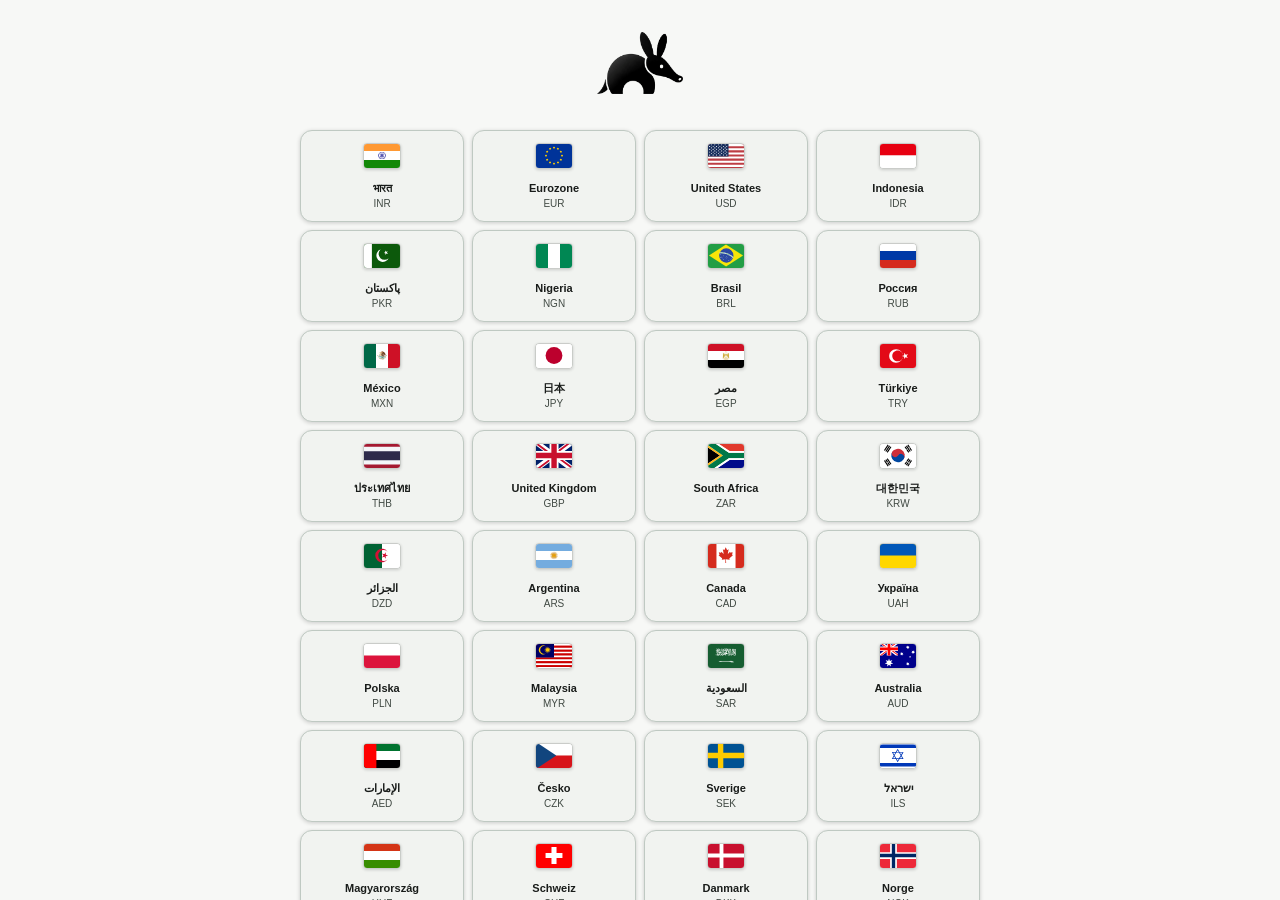
==== preview/app/index.html @ c4f7f83a "Aardvarkland-CashTally" ====
<!doctype html>
<html lang="cs" data-theme="light">
<head>
  <meta charset="UTF-8" />
  <meta name="viewport" content="width=device-width,initial-scale=1,viewport-fit=cover,user-scalable=no" />
  <meta name="theme-color" content="#f7f8f6" />
  <meta name="description" content="Aardvarkland Cash Tally interactive mobile preview" />
  <link rel="manifest" href="./manifest.webmanifest" />
  <link rel="stylesheet" href="./app.css?brand=3" />
  <title>Aardvarkland Cash Tally</title>
</head>
  <body>
  <div id="root"></div>
  <script src="./flags.js?brand=3"></script>
  <script src="./currency-data.js"></script>
  <script src="./weight-data.js"></script>
  <script src="./locales.js"></script>
  <script src="./locale-overrides.js"></script>
  <script src="./locale-extras.js"></script>
  <script src="./locale-detail-extras.js"></script>
  <script src="./locale-actions.js"></script>
  <script src="./locale-report-extras.js"></script>
  <script src="./locale-functional-extras.js"></script>
  <script src="./app.js?entry=mobile-preview-v3"></script>
</body>
</html>
---- preview/app/app.css ----
@font-face {
  font-family: "Material Icons";
  src: url("./assets/materialicons-regular.otf") format("opentype");
  font-style: normal;
  font-weight: 400;
  font-display: block;
}

:root {
  --primary: #006c4c;
  --on-primary: #ffffff;
  --primary-container: #89f8c8;
  --on-primary-container: #002116;
  --secondary-container: #cfe9dc;
  --on-secondary-container: #0d1f18;
  --tertiary-container: #f1df9b;
  --error: #ba1a1a;
  --surface: #f7f8f6;
  --surface-container: #eceeeb;
  --surface-low: #f1f3f0;
  --surface-high: #e6e9e5;
  --on-surface: #191c1a;
  --on-variant: #404943;
  --outline: #707973;
  --outline-variant: #bfc9c2;
  --shadow: rgba(0, 0, 0, .18);
}

html[data-theme="dark"] {
  --primary: #53d6a2;
  --on-primary: #003827;
  --primary-container: #005138;
  --on-primary-container: #75f3bc;
  --secondary-container: #334b40;
  --on-secondary-container: #d2e8dc;
  --tertiary-container: #5d5124;
  --error: #ffb4ab;
  --surface: #101412;
  --surface-container: #1c211e;
  --surface-low: #181c1a;
  --surface-high: #262b28;
  --on-surface: #e1e3df;
  --on-variant: #bec9c1;
  --outline: #89938c;
  --outline-variant: #404943;
  --shadow: rgba(0, 0, 0, .55);
}

* { box-sizing: border-box; }
html, body, #root { width: 100%; height: 100%; margin: 0; overflow: hidden; }
body {
  background: var(--surface);
  color: var(--on-surface);
  font-family: Roboto, Arial, sans-serif;
  -webkit-tap-highlight-color: transparent;
}
button, input, select, textarea { color: inherit; font: inherit; }
button { cursor: pointer; }
.mi {
  display: inline-block;
  direction: ltr;
  font-family: "Material Icons";
  font-size: 24px;
  font-style: normal;
  font-weight: normal;
  letter-spacing: normal;
  line-height: 1;
  text-transform: none;
  white-space: nowrap;
  word-wrap: normal;
  -webkit-font-feature-settings: "liga";
  -webkit-font-smoothing: antialiased;
}

.scaffold { position: relative; display: flex; flex-direction: column; height: 100%; background: var(--surface); }
.appbar { z-index: 5; display: flex; align-items: center; gap: 8px; min-height: 64px; height: 64px; padding: 0 16px; background: var(--surface); }
.appbar .grow { flex: 1; min-width: 0; }
.appbar-title { overflow: hidden; font-size: 20px; font-weight: 500; text-overflow: ellipsis; white-space: nowrap; }
.icon-btn { display: grid; place-items: center; width: 48px; height: 48px; border: 0; border-radius: 24px; background: transparent; }
.icon-btn:active, .icon-btn:hover { background: var(--surface-high); }
.brand-logo { display: grid; flex: 0 0 auto; place-items: center; width: 38px; height: 38px; overflow: hidden; border-radius: 9px; }
.brand-logo .country-logo-image { width: 38px; height: 38px; object-fit: contain; }
.badge { font-size: 14px; font-weight: 500; white-space: nowrap; }
.scroll { flex: 1; min-height: 0; overflow: auto; padding: 8px 16px 104px; scrollbar-width: none; }
.scroll::-webkit-scrollbar { display: none; }
.count-scroll { padding-bottom: 168px; }
.title-large { font-size: 22px; font-weight: 400; line-height: 28px; }
.title-medium { font-size: 16px; font-weight: 500; line-height: 24px; }
.title-small { font-size: 14px; font-weight: 500; line-height: 20px; }
.body { font-size: 14px; line-height: 20px; }
.body-small { color: var(--on-variant); font-size: 12px; line-height: 16px; }
.headline-small { font-size: 24px; font-weight: 400; line-height: 32px; }
.label { color: var(--on-variant); font-size: 12px; line-height: 16px; }
.grow { flex: 1; min-width: 0; }
.row { display: flex; align-items: center; }
.gap8 { gap: 8px; }
.gap12 { gap: 12px; }
.sp6 { height: 6px; }.sp8 { height: 8px; }.sp12 { height: 12px; }.sp16 { height: 16px; }.sp20 { height: 20px; }.sp24 { height: 24px; }.sp28 { height: 28px; }
.card { overflow: hidden; border-radius: 12px; background: var(--surface-low); }
.card + .card { margin-top: 8px; }
.pad { padding: 16px; }
.list-tile { display: flex; align-items: center; gap: 16px; min-height: 64px; padding: 8px 16px; }
.list-leading { display: grid; flex: 0 0 28px; place-items: center; width: 28px; color: var(--on-variant); }
.country-setting-flag .flag-icon { width: 28px; height: 19px; }
.list-body { flex: 1; min-width: 0; }
.list-title { font-size: 16px; line-height: 24px; }
.list-sub { color: var(--on-variant); font-size: 14px; line-height: 20px; }
.list-trailing { display: flex; align-items: center; color: var(--on-variant); }
.divider { height: 1px; margin-left: 56px; background: var(--outline-variant); }
.filled, .tonal, .outlined, .text-btn { display: inline-flex; align-items: center; justify-content: center; gap: 8px; border-radius: 24px; font-weight: 500; }
.filled { min-height: 48px; padding: 0 24px; border: 0; background: var(--primary); color: var(--on-primary); }
.filled.big { width: 100%; height: 58px; border-radius: 20px; }
.tonal { height: 40px; padding: 0 18px; border: 0; background: var(--secondary-container); color: var(--on-secondary-container); }
.outlined { height: 40px; padding: 0 16px; border: 1px solid var(--outline); background: transparent; }
.text-btn { height: 40px; padding: 0 12px; border: 0; background: transparent; color: var(--primary); }
.danger { color: var(--error); }
.muted { color: var(--on-variant); }
.clickable { cursor: pointer; }
.hidden { display: none !important; }

.country-scaffold { background: var(--surface); }
.country-scroll { flex: 1; overflow: auto; padding: 20px 12px 32px; scrollbar-width: none; }
.country-scroll::-webkit-scrollbar { display: none; }
.country-panel { width: min(100%, 680px); margin: 0 auto; }
.country-logo { display: grid; place-items: center; width: 86px; height: 86px; margin: 0 auto 24px; }
.country-logo-image { display: block; width: 86px; height: 86px; object-fit: contain; }
[data-theme="dark"] .country-logo-image { filter: invert(1); }
[data-theme="dark"] .brand-logo .country-logo-image { filter: invert(1); }
.country-title { margin: 0; color: var(--on-surface); font-size: 22px; font-weight: 500; line-height: 28px; text-align: center; }
.country-title-left { text-align: left; }
.country-sub { margin: 8px 0 18px; color: var(--on-variant); font-size: 13px; line-height: 18px; text-align: center; }
.country-sub-left { margin: 4px 0 0; text-align: left; }
.country-grid { display: grid; grid-template-columns: repeat(4, minmax(0, 1fr)); gap: 8px; }
.country-card { display: flex; min-height: 92px; flex-direction: column; align-items: center; justify-content: center; padding: 8px 5px; border: 1px solid var(--outline-variant); border-radius: 12px; background: var(--surface-low); color: var(--on-surface); box-shadow: 0 1px 4px var(--shadow); text-align: center; }
.country-card:hover, .country-card:focus-visible { outline: 2px solid var(--primary); background: var(--secondary-container); }
.country-card:active { transform: scale(.98); }
.country-flag { display: block; min-height: 32px; font-size: 30px; line-height: 32px; }
.flag-icon { display: block; width: 38px; height: 26px; aspect-ratio: 4 / 3; object-fit: cover; border: 1px solid rgba(25, 28, 26, .18); border-radius: 4px; box-shadow: 0 1px 3px rgba(25, 28, 26, .18); }
.country-name { width: 100%; margin-top: 6px; overflow: hidden; font-size: 11px; font-weight: 600; line-height: 14px; text-overflow: ellipsis; white-space: nowrap; }
.country-currency { margin-top: 3px; color: var(--on-variant); font-size: 10px; line-height: 12px; }
.country-head { display: flex; align-items: center; gap: 8px; margin: 0 4px 18px; }
.country-back { display: grid; flex: 0 0 48px; place-items: center; width: 48px; height: 48px; border: 0; border-radius: 24px; background: transparent; color: var(--on-surface); }
.country-back:hover { background: var(--surface-high); }

.field { position: relative; display: flex; align-items: center; gap: 12px; min-height: 56px; padding: 0 12px; border: 1px solid var(--outline); border-radius: 4px; background: transparent; }
.field:focus-within { padding: 0 11px; border: 2px solid var(--primary); }
.field label { position: absolute; top: -8px; left: 12px; padding: 0 4px; background: var(--surface); color: var(--on-variant); font-size: 12px; }
.card .field label { background: var(--surface-low); }
.field > .mi { color: var(--on-variant); }
.field input, .field select, .field textarea { width: 100%; min-width: 0; height: 54px; border: 0; outline: 0; background: transparent; }
.field textarea { height: 74px; padding-top: 14px; resize: vertical; }
.helper { padding: 4px 12px 0; color: var(--on-variant); font-size: 12px; line-height: 16px; }
.check-row { display: flex; align-items: center; gap: 12px; min-height: 48px; }
.check-row input { width: 18px; height: 18px; accent-color: var(--primary); }

.currency-strip { display: flex; overflow-x: auto; margin-right: -16px; padding-right: 16px; scrollbar-width: none; }
.currency-strip::-webkit-scrollbar { display: none; }
.currency-pair { display: flex; flex: 0 0 auto; align-items: center; margin-right: 8px; }
.chip { display: flex; align-items: center; gap: 8px; height: 32px; padding: 0 12px 0 4px; border: 1px solid var(--outline); border-radius: 8px; background: transparent; font-size: 14px; font-weight: 500; }
.chip.selected { border-color: transparent; background: var(--secondary-container); color: var(--on-secondary-container); }
.chip-avatar { display: grid; place-items: center; width: 24px; height: 24px; border-radius: 50%; background: var(--surface-high); font-size: 11px; font-weight: 700; }
.currency-settings-icon { background: var(--primary-container); color: var(--on-primary-container); }
.currency-settings-icon { font-size: 13px; font-weight: 700; }
.version { display: none; }
.star { display: grid; place-items: center; width: 40px; height: 40px; border: 0; background: transparent; color: var(--on-variant); }
.star.active, .favorite-star { color: #d58b00; }
.feature { display: flex; gap: 14px; padding: 16px; }
.feature > .mi { color: var(--on-variant); font-size: 28px; }
.section-head { display: flex; align-items: center; gap: 8px; min-height: 40px; }
.section-head .title-large { flex: 1; }
.latest { display: flex; align-items: center; gap: 12px; padding: 16px; }

.nav { display: grid; grid-template-columns: repeat(3, 1fr); height: 80px; min-height: 80px; padding: 8px 0 4px; background: var(--surface-container); }
.nav button { display: flex; flex-direction: column; align-items: center; gap: 3px; border: 0; background: transparent; color: var(--on-variant); font-size: 12px; font-weight: 500; }
.nav-indicator { display: grid; place-items: center; width: 64px; height: 32px; border-radius: 16px; }
.nav button.active { color: var(--on-surface); }
.nav button.active .nav-indicator { background: var(--secondary-container); color: var(--on-secondary-container); }

.modal { position: absolute; z-index: 30; display: none; align-items: flex-end; inset: 0; background: rgba(0, 0, 0, .32); }
.modal.open { display: flex; }
.sheet { width: 100%; max-height: 90%; overflow: auto; padding: 0 16px 24px; border-radius: 28px 28px 0 0; background: var(--surface-container); box-shadow: 0 -8px 24px var(--shadow); }
.drag { width: 32px; height: 4px; margin: 12px auto 20px; border-radius: 2px; background: var(--outline); }
.mode-card { width: 100%; border: 0; border-radius: 12px; background: var(--surface-low); color: inherit; text-align: left; }
.mode-card + .mode-card { margin-top: 8px; }
.mode-card .list-tile { min-height: 80px; }
.modal-actions { display: flex; justify-content: flex-end; gap: 8px; margin-top: 16px; }

.segmented { display: grid; grid-template-columns: repeat(4, 1fr); height: 40px; overflow: hidden; border: 1px solid var(--outline); border-radius: 20px; }
.segmented button { border: 0; border-right: 1px solid var(--outline); background: transparent; }
.segmented button:last-child { border-right: 0; }
.segmented button.active { background: var(--secondary-container); font-weight: 500; }
.switch { position: relative; flex: 0 0 auto; width: 52px; height: 32px; border: 1px solid var(--outline); border-radius: 16px; background: var(--surface-high); }
.switch::after { position: absolute; top: 7px; left: 7px; width: 16px; height: 16px; border-radius: 50%; background: var(--outline); content: ""; transition: .15s; }
.switch.on { border-color: var(--primary); background: var(--primary); }
.switch.on::after { top: 3px; left: 24px; width: 24px; height: 24px; background: var(--on-primary); }

.denom { margin-bottom: 8px; padding: 10px 12px; }
.denom-top { display: flex; align-items: flex-start; gap: 8px; }
.denom-name { flex: 1; }
.denom-weight { color: var(--on-variant); }
.denom-subtotal { text-align: right; font-size: 16px; font-weight: 500; line-height: 24px; }
.stepper { display: flex; align-items: center; justify-content: flex-end; margin-top: 8px; }
.step-btn { display: grid; place-items: center; width: 40px; height: 40px; border: 0; border-radius: 20px; background: var(--secondary-container); color: var(--on-secondary-container); }
.step-btn:disabled { opacity: .35; cursor: not-allowed; }
.qty { width: 54px; height: 40px; border: 0; background: transparent; font-size: 22px; }
.qty:disabled { opacity: .55; }
.step-label { margin-left: 4px; font-size: 12px; }
.count-bottom { z-index: 4; display: flex; align-items: center; gap: 12px; height: 80px; min-height: 80px; padding: 12px 16px; background: var(--surface); box-shadow: 0 -3px 12px var(--shadow); }
.count-bottom .grow { display: grid; }
.count-bottom .filled { height: 48px; }
.filters { display: flex; flex-direction: column; gap: 8px; }
.filter-row { display: grid; grid-template-columns: 1fr auto; gap: 8px; }
.history-list { display: flex; flex-direction: column; gap: 8px; }
.history-card { display: flex; align-items: center; gap: 8px; padding: 10px 4px 10px 16px; }
.settings-section { margin-top: 24px; }
.settings-section:first-child { margin-top: 0; }
.settings-section > .title-large { margin-bottom: 8px; }
.settings-select { padding: 16px; }
.version { padding: 24px 0 0; color: var(--on-variant); font-size: 12px; text-align: center; }
.toast { position: absolute; z-index: 40; right: 16px; bottom: 92px; left: 16px; display: none; padding: 14px 16px; border-radius: 4px; background: #313632; color: #fff; }
.toast.show { display: block; }
.empty { padding: 32px 16px; color: var(--on-variant); text-align: center; }
.empty .mi { margin-bottom: 8px; font-size: 40px; }
.pill { display: inline-flex; align-items: center; gap: 5px; padding: 4px 9px; border-radius: 999px; background: var(--secondary-container); color: var(--on-secondary-container); font-size: 12px; font-weight: 500; }
.positive { color: var(--primary); }
.warning { background: var(--tertiary-container); }

.signature-wrap { display: grid; gap: 12px; }
.signature-pad { width: 100%; height: 180px; touch-action: none; border: 1px solid var(--outline); border-radius: 12px; background: #fff; }
html[data-theme="dark"] .signature-pad { background: #f7f8f6; }
.signature-preview { display: block; max-width: 100%; height: 72px; object-fit: contain; object-position: left center; border: 1px solid var(--outline-variant); border-radius: 8px; background: #fff; }
.signature-grid { display: grid; grid-template-columns: repeat(2, minmax(0, 1fr)); gap: 10px; }
.signature-preview-wrap { min-width: 0; }
.breakdown-row { display: flex; align-items: center; gap: 12px; margin-bottom: 8px; padding: 10px 12px; }
.summary-row { padding: 8px 0; }
.hash-text { overflow-wrap: anywhere; }
.signature-actions { display: flex; flex-wrap: wrap; gap: 8px; }
.report-paper { width: 100%; transform-origin: top center; padding: 20px; background: #fff; color: #1b1d1b; box-shadow: 0 2px 12px rgba(0,0,0,.15); transition: transform .15s; }
.report-paper-parity { min-height: 760px; padding: 28px 24px 20px; }
.report-header { display: flex; align-items: center; gap: 14px; }
.report-logo { width: 48px; height: 48px; object-fit: contain; }
.report-header h1 { margin: 0; font-size: 21px; }
.report-section-title { margin: 22px 0 8px !important; padding-bottom: 6px; border-bottom: 2px solid #b9cbd1; font-size: 16px !important; }
.report-info-grid { display: grid; grid-template-columns: 1fr 1.35fr; font-size: 12px; }
.report-info-grid > div { padding: 7px 8px; border-bottom: 1px solid #e1e4e3; }
.report-info-label { background: #f0f2f1; }
.report-info-row { display: contents; }
.report-hash { overflow-wrap: anywhere; }
.report-table th, .report-table td { padding: 7px 8px; border-bottom: 1px solid #d9dedb; text-align: right; }
.report-table th:first-child, .report-table td:first-child { text-align: left; }
.report-table thead th { background: #d4dde0; font-weight: 700; }
.report-table tfoot td { font-weight: 700; border-top: 1px solid #89979a; }
.report-identity { margin-top: 14px; color: #56605a; font-size: 11px; }
.report-signature-box { height: 58px; margin-bottom: 6px; border: 1px solid #aeb5b3; border-radius: 4px; display: grid; place-items: center; color: #a2a8a5; font-size: 11px; }
.report-signature-box img { width: 100%; height: 56px; object-fit: contain; }
.report-footer { display: flex; justify-content: space-between; margin-top: 44px; padding-top: 8px; border-top: 1px solid #d9dedb; color: #7a827e; font-size: 10px; }
.report-paper h1 { margin: 0 0 4px; font-size: 24px; }
.report-paper h2 { margin: 20px 0 8px; font-size: 16px; }
.report-paper table { width: 100%; border-collapse: collapse; font-size: 13px; }
.report-paper td { padding: 7px 0; border-bottom: 1px solid #d9dedb; }
.report-paper .report-total { margin-top: 12px; padding-top: 12px; border-top: 2px solid #1b1d1b; font-size: 18px; font-weight: 700; }
.report-paper .report-meta { color: #56605a; font-size: 12px; }
.report-signatures { display: grid; grid-template-columns: 1fr 1fr; gap: 12px; }
.report-signature { min-width: 0; border-top: 1px solid #444; padding-top: 6px; font-size: 12px; }
.report-signature img { display: block; width: 100%; height: 58px; object-fit: contain; object-position: left bottom; }
.report-toolbar { display: flex; flex-wrap: wrap; gap: 8px; }
.zoom-label { align-self: center; color: var(--on-variant); font-size: 12px; }
.lock-screen { display: grid; place-items: center; height: 100%; padding: 32px; text-align: center; }
.lock-icon { display: grid; place-items: center; width: 80px; height: 80px; margin-bottom: 20px; border-radius: 24px; background: var(--primary-container); color: var(--on-primary-container); }
.lock-icon .mi { font-size: 42px; }
.info-banner { display: flex; align-items: flex-start; gap: 12px; padding: 12px 16px; border-radius: 12px; background: var(--secondary-container); color: var(--on-secondary-container); }
.info-banner .mi { flex: 0 0 auto; }
.subpage-actions { display: flex; flex-wrap: wrap; gap: 8px; }
.file-input { position: absolute; width: 1px; height: 1px; overflow: hidden; opacity: 0; }

@media print {
  html, body, #root { overflow: visible; height: auto; }
  .appbar, .nav, .count-bottom, .report-toolbar, .toast { display: none !important; }
  .scroll { overflow: visible; padding: 0; }
  .report-paper { box-shadow: none; }
}
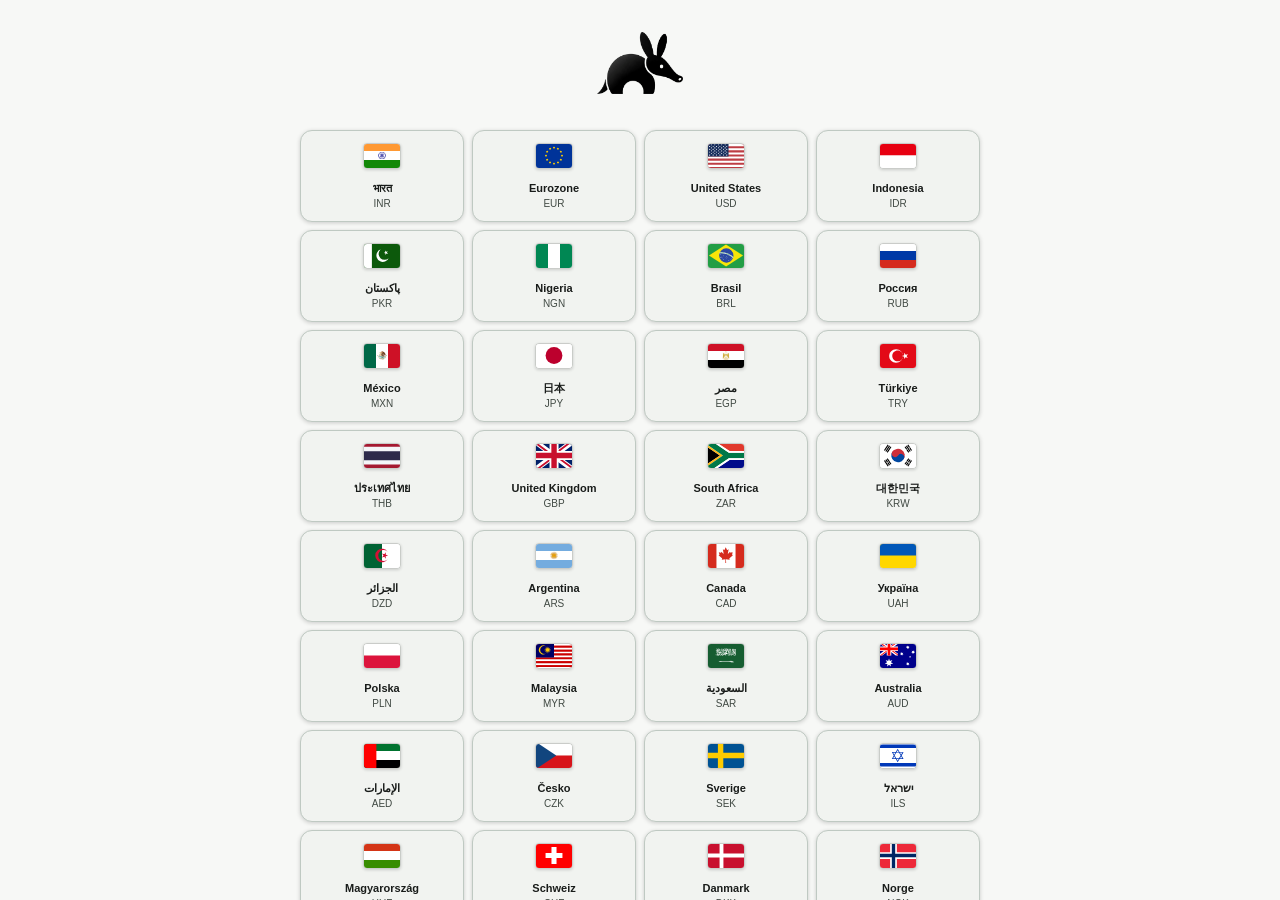
==== commit a095acf2: "Aardvarkland-CashTally" ====
--- a/preview/app/index.html
+++ b/preview/app/index.html
@@ -1,26 +1,26 @@
-<!doctype html>
-<html lang="cs" data-theme="light">
-<head>
-  <meta charset="UTF-8" />
-  <meta name="viewport" content="width=device-width,initial-scale=1,viewport-fit=cover,user-scalable=no" />
-  <meta name="theme-color" content="#f7f8f6" />
-  <meta name="description" content="Aardvarkland Cash Tally interactive mobile preview" />
-  <link rel="manifest" href="./manifest.webmanifest" />
-  <link rel="stylesheet" href="./app.css?brand=3" />
-  <title>Aardvarkland Cash Tally</title>
-</head>
-  <body>
-  <div id="root"></div>
-  <script src="./flags.js?brand=3"></script>
-  <script src="./currency-data.js"></script>
-  <script src="./weight-data.js"></script>
-  <script src="./locales.js"></script>
-  <script src="./locale-overrides.js"></script>
-  <script src="./locale-extras.js"></script>
-  <script src="./locale-detail-extras.js"></script>
-  <script src="./locale-actions.js"></script>
-  <script src="./locale-report-extras.js"></script>
-  <script src="./locale-functional-extras.js"></script>
-  <script src="./app.js?entry=mobile-preview-v3"></script>
-</body>
-</html>
+<!doctype html>
+<html lang="cs" data-theme="light">
+<head>
+  <meta charset="UTF-8" />
+  <meta name="viewport" content="width=device-width,initial-scale=1,viewport-fit=cover,user-scalable=no" />
+  <meta name="theme-color" content="#f7f8f6" />
+  <meta name="description" content="Aardvarkland Cash Tally interactive mobile preview" />
+  <link rel="manifest" href="./manifest.webmanifest" />
+  <link rel="stylesheet" href="./app.css?brand=3" />
+  <title>Aardvarkland Cash Tally</title>
+</head>
+  <body>
+  <div id="root"></div>
+  <script src="./flags.js?brand=3"></script>
+  <script src="./currency-data.js"></script>
+  <script src="./weight-data.js"></script>
+  <script src="./locales.js"></script>
+  <script src="./locale-overrides.js"></script>
+  <script src="./locale-extras.js"></script>
+  <script src="./locale-detail-extras.js"></script>
+  <script src="./locale-actions.js"></script>
+  <script src="./locale-report-extras.js"></script>
+  <script src="./locale-functional-extras.js"></script>
+  <script src="./app.js?entry=mobile-preview-v3"></script>
+</body>
+</html>
--- a/preview/app/app.css
+++ b/preview/app/app.css
@@ -1,281 +1,281 @@
-@font-face {
-  font-family: "Material Icons";
-  src: url("./assets/materialicons-regular.otf") format("opentype");
-  font-style: normal;
-  font-weight: 400;
-  font-display: block;
-}
-
-:root {
-  --primary: #006c4c;
-  --on-primary: #ffffff;
-  --primary-container: #89f8c8;
-  --on-primary-container: #002116;
-  --secondary-container: #cfe9dc;
-  --on-secondary-container: #0d1f18;
-  --tertiary-container: #f1df9b;
-  --error: #ba1a1a;
-  --surface: #f7f8f6;
-  --surface-container: #eceeeb;
-  --surface-low: #f1f3f0;
-  --surface-high: #e6e9e5;
-  --on-surface: #191c1a;
-  --on-variant: #404943;
-  --outline: #707973;
-  --outline-variant: #bfc9c2;
-  --shadow: rgba(0, 0, 0, .18);
-}
-
-html[data-theme="dark"] {
-  --primary: #53d6a2;
-  --on-primary: #003827;
-  --primary-container: #005138;
-  --on-primary-container: #75f3bc;
-  --secondary-container: #334b40;
-  --on-secondary-container: #d2e8dc;
-  --tertiary-container: #5d5124;
-  --error: #ffb4ab;
-  --surface: #101412;
-  --surface-container: #1c211e;
-  --surface-low: #181c1a;
-  --surface-high: #262b28;
-  --on-surface: #e1e3df;
-  --on-variant: #bec9c1;
-  --outline: #89938c;
-  --outline-variant: #404943;
-  --shadow: rgba(0, 0, 0, .55);
-}
-
-* { box-sizing: border-box; }
-html, body, #root { width: 100%; height: 100%; margin: 0; overflow: hidden; }
-body {
-  background: var(--surface);
-  color: var(--on-surface);
-  font-family: Roboto, Arial, sans-serif;
-  -webkit-tap-highlight-color: transparent;
-}
-button, input, select, textarea { color: inherit; font: inherit; }
-button { cursor: pointer; }
-.mi {
-  display: inline-block;
-  direction: ltr;
-  font-family: "Material Icons";
-  font-size: 24px;
-  font-style: normal;
-  font-weight: normal;
-  letter-spacing: normal;
-  line-height: 1;
-  text-transform: none;
-  white-space: nowrap;
-  word-wrap: normal;
-  -webkit-font-feature-settings: "liga";
-  -webkit-font-smoothing: antialiased;
-}
-
-.scaffold { position: relative; display: flex; flex-direction: column; height: 100%; background: var(--surface); }
-.appbar { z-index: 5; display: flex; align-items: center; gap: 8px; min-height: 64px; height: 64px; padding: 0 16px; background: var(--surface); }
-.appbar .grow { flex: 1; min-width: 0; }
-.appbar-title { overflow: hidden; font-size: 20px; font-weight: 500; text-overflow: ellipsis; white-space: nowrap; }
-.icon-btn { display: grid; place-items: center; width: 48px; height: 48px; border: 0; border-radius: 24px; background: transparent; }
-.icon-btn:active, .icon-btn:hover { background: var(--surface-high); }
-.brand-logo { display: grid; flex: 0 0 auto; place-items: center; width: 38px; height: 38px; overflow: hidden; border-radius: 9px; }
-.brand-logo .country-logo-image { width: 38px; height: 38px; object-fit: contain; }
-.badge { font-size: 14px; font-weight: 500; white-space: nowrap; }
-.scroll { flex: 1; min-height: 0; overflow: auto; padding: 8px 16px 104px; scrollbar-width: none; }
-.scroll::-webkit-scrollbar { display: none; }
-.count-scroll { padding-bottom: 168px; }
-.title-large { font-size: 22px; font-weight: 400; line-height: 28px; }
-.title-medium { font-size: 16px; font-weight: 500; line-height: 24px; }
-.title-small { font-size: 14px; font-weight: 500; line-height: 20px; }
-.body { font-size: 14px; line-height: 20px; }
-.body-small { color: var(--on-variant); font-size: 12px; line-height: 16px; }
-.headline-small { font-size: 24px; font-weight: 400; line-height: 32px; }
-.label { color: var(--on-variant); font-size: 12px; line-height: 16px; }
-.grow { flex: 1; min-width: 0; }
-.row { display: flex; align-items: center; }
-.gap8 { gap: 8px; }
-.gap12 { gap: 12px; }
-.sp6 { height: 6px; }.sp8 { height: 8px; }.sp12 { height: 12px; }.sp16 { height: 16px; }.sp20 { height: 20px; }.sp24 { height: 24px; }.sp28 { height: 28px; }
-.card { overflow: hidden; border-radius: 12px; background: var(--surface-low); }
-.card + .card { margin-top: 8px; }
-.pad { padding: 16px; }
-.list-tile { display: flex; align-items: center; gap: 16px; min-height: 64px; padding: 8px 16px; }
-.list-leading { display: grid; flex: 0 0 28px; place-items: center; width: 28px; color: var(--on-variant); }
-.country-setting-flag .flag-icon { width: 28px; height: 19px; }
-.list-body { flex: 1; min-width: 0; }
-.list-title { font-size: 16px; line-height: 24px; }
-.list-sub { color: var(--on-variant); font-size: 14px; line-height: 20px; }
-.list-trailing { display: flex; align-items: center; color: var(--on-variant); }
-.divider { height: 1px; margin-left: 56px; background: var(--outline-variant); }
-.filled, .tonal, .outlined, .text-btn { display: inline-flex; align-items: center; justify-content: center; gap: 8px; border-radius: 24px; font-weight: 500; }
-.filled { min-height: 48px; padding: 0 24px; border: 0; background: var(--primary); color: var(--on-primary); }
-.filled.big { width: 100%; height: 58px; border-radius: 20px; }
-.tonal { height: 40px; padding: 0 18px; border: 0; background: var(--secondary-container); color: var(--on-secondary-container); }
-.outlined { height: 40px; padding: 0 16px; border: 1px solid var(--outline); background: transparent; }
-.text-btn { height: 40px; padding: 0 12px; border: 0; background: transparent; color: var(--primary); }
-.danger { color: var(--error); }
-.muted { color: var(--on-variant); }
-.clickable { cursor: pointer; }
-.hidden { display: none !important; }
-
-.country-scaffold { background: var(--surface); }
-.country-scroll { flex: 1; overflow: auto; padding: 20px 12px 32px; scrollbar-width: none; }
-.country-scroll::-webkit-scrollbar { display: none; }
-.country-panel { width: min(100%, 680px); margin: 0 auto; }
-.country-logo { display: grid; place-items: center; width: 86px; height: 86px; margin: 0 auto 24px; }
-.country-logo-image { display: block; width: 86px; height: 86px; object-fit: contain; }
-[data-theme="dark"] .country-logo-image { filter: invert(1); }
-[data-theme="dark"] .brand-logo .country-logo-image { filter: invert(1); }
-.country-title { margin: 0; color: var(--on-surface); font-size: 22px; font-weight: 500; line-height: 28px; text-align: center; }
-.country-title-left { text-align: left; }
-.country-sub { margin: 8px 0 18px; color: var(--on-variant); font-size: 13px; line-height: 18px; text-align: center; }
-.country-sub-left { margin: 4px 0 0; text-align: left; }
-.country-grid { display: grid; grid-template-columns: repeat(4, minmax(0, 1fr)); gap: 8px; }
-.country-card { display: flex; min-height: 92px; flex-direction: column; align-items: center; justify-content: center; padding: 8px 5px; border: 1px solid var(--outline-variant); border-radius: 12px; background: var(--surface-low); color: var(--on-surface); box-shadow: 0 1px 4px var(--shadow); text-align: center; }
-.country-card:hover, .country-card:focus-visible { outline: 2px solid var(--primary); background: var(--secondary-container); }
-.country-card:active { transform: scale(.98); }
-.country-flag { display: block; min-height: 32px; font-size: 30px; line-height: 32px; }
-.flag-icon { display: block; width: 38px; height: 26px; aspect-ratio: 4 / 3; object-fit: cover; border: 1px solid rgba(25, 28, 26, .18); border-radius: 4px; box-shadow: 0 1px 3px rgba(25, 28, 26, .18); }
-.country-name { width: 100%; margin-top: 6px; overflow: hidden; font-size: 11px; font-weight: 600; line-height: 14px; text-overflow: ellipsis; white-space: nowrap; }
-.country-currency { margin-top: 3px; color: var(--on-variant); font-size: 10px; line-height: 12px; }
-.country-head { display: flex; align-items: center; gap: 8px; margin: 0 4px 18px; }
-.country-back { display: grid; flex: 0 0 48px; place-items: center; width: 48px; height: 48px; border: 0; border-radius: 24px; background: transparent; color: var(--on-surface); }
-.country-back:hover { background: var(--surface-high); }
-
-.field { position: relative; display: flex; align-items: center; gap: 12px; min-height: 56px; padding: 0 12px; border: 1px solid var(--outline); border-radius: 4px; background: transparent; }
-.field:focus-within { padding: 0 11px; border: 2px solid var(--primary); }
-.field label { position: absolute; top: -8px; left: 12px; padding: 0 4px; background: var(--surface); color: var(--on-variant); font-size: 12px; }
-.card .field label { background: var(--surface-low); }
-.field > .mi { color: var(--on-variant); }
-.field input, .field select, .field textarea { width: 100%; min-width: 0; height: 54px; border: 0; outline: 0; background: transparent; }
-.field textarea { height: 74px; padding-top: 14px; resize: vertical; }
-.helper { padding: 4px 12px 0; color: var(--on-variant); font-size: 12px; line-height: 16px; }
-.check-row { display: flex; align-items: center; gap: 12px; min-height: 48px; }
-.check-row input { width: 18px; height: 18px; accent-color: var(--primary); }
-
-.currency-strip { display: flex; overflow-x: auto; margin-right: -16px; padding-right: 16px; scrollbar-width: none; }
-.currency-strip::-webkit-scrollbar { display: none; }
-.currency-pair { display: flex; flex: 0 0 auto; align-items: center; margin-right: 8px; }
-.chip { display: flex; align-items: center; gap: 8px; height: 32px; padding: 0 12px 0 4px; border: 1px solid var(--outline); border-radius: 8px; background: transparent; font-size: 14px; font-weight: 500; }
-.chip.selected { border-color: transparent; background: var(--secondary-container); color: var(--on-secondary-container); }
-.chip-avatar { display: grid; place-items: center; width: 24px; height: 24px; border-radius: 50%; background: var(--surface-high); font-size: 11px; font-weight: 700; }
-.currency-settings-icon { background: var(--primary-container); color: var(--on-primary-container); }
-.currency-settings-icon { font-size: 13px; font-weight: 700; }
-.version { display: none; }
-.star { display: grid; place-items: center; width: 40px; height: 40px; border: 0; background: transparent; color: var(--on-variant); }
-.star.active, .favorite-star { color: #d58b00; }
-.feature { display: flex; gap: 14px; padding: 16px; }
-.feature > .mi { color: var(--on-variant); font-size: 28px; }
-.section-head { display: flex; align-items: center; gap: 8px; min-height: 40px; }
-.section-head .title-large { flex: 1; }
-.latest { display: flex; align-items: center; gap: 12px; padding: 16px; }
-
-.nav { display: grid; grid-template-columns: repeat(3, 1fr); height: 80px; min-height: 80px; padding: 8px 0 4px; background: var(--surface-container); }
-.nav button { display: flex; flex-direction: column; align-items: center; gap: 3px; border: 0; background: transparent; color: var(--on-variant); font-size: 12px; font-weight: 500; }
-.nav-indicator { display: grid; place-items: center; width: 64px; height: 32px; border-radius: 16px; }
-.nav button.active { color: var(--on-surface); }
-.nav button.active .nav-indicator { background: var(--secondary-container); color: var(--on-secondary-container); }
-
-.modal { position: absolute; z-index: 30; display: none; align-items: flex-end; inset: 0; background: rgba(0, 0, 0, .32); }
-.modal.open { display: flex; }
-.sheet { width: 100%; max-height: 90%; overflow: auto; padding: 0 16px 24px; border-radius: 28px 28px 0 0; background: var(--surface-container); box-shadow: 0 -8px 24px var(--shadow); }
-.drag { width: 32px; height: 4px; margin: 12px auto 20px; border-radius: 2px; background: var(--outline); }
-.mode-card { width: 100%; border: 0; border-radius: 12px; background: var(--surface-low); color: inherit; text-align: left; }
-.mode-card + .mode-card { margin-top: 8px; }
-.mode-card .list-tile { min-height: 80px; }
-.modal-actions { display: flex; justify-content: flex-end; gap: 8px; margin-top: 16px; }
-
-.segmented { display: grid; grid-template-columns: repeat(4, 1fr); height: 40px; overflow: hidden; border: 1px solid var(--outline); border-radius: 20px; }
-.segmented button { border: 0; border-right: 1px solid var(--outline); background: transparent; }
-.segmented button:last-child { border-right: 0; }
-.segmented button.active { background: var(--secondary-container); font-weight: 500; }
-.switch { position: relative; flex: 0 0 auto; width: 52px; height: 32px; border: 1px solid var(--outline); border-radius: 16px; background: var(--surface-high); }
-.switch::after { position: absolute; top: 7px; left: 7px; width: 16px; height: 16px; border-radius: 50%; background: var(--outline); content: ""; transition: .15s; }
-.switch.on { border-color: var(--primary); background: var(--primary); }
-.switch.on::after { top: 3px; left: 24px; width: 24px; height: 24px; background: var(--on-primary); }
-
-.denom { margin-bottom: 8px; padding: 10px 12px; }
-.denom-top { display: flex; align-items: flex-start; gap: 8px; }
-.denom-name { flex: 1; }
-.denom-weight { color: var(--on-variant); }
-.denom-subtotal { text-align: right; font-size: 16px; font-weight: 500; line-height: 24px; }
-.stepper { display: flex; align-items: center; justify-content: flex-end; margin-top: 8px; }
-.step-btn { display: grid; place-items: center; width: 40px; height: 40px; border: 0; border-radius: 20px; background: var(--secondary-container); color: var(--on-secondary-container); }
-.step-btn:disabled { opacity: .35; cursor: not-allowed; }
-.qty { width: 54px; height: 40px; border: 0; background: transparent; font-size: 22px; }
-.qty:disabled { opacity: .55; }
-.step-label { margin-left: 4px; font-size: 12px; }
-.count-bottom { z-index: 4; display: flex; align-items: center; gap: 12px; height: 80px; min-height: 80px; padding: 12px 16px; background: var(--surface); box-shadow: 0 -3px 12px var(--shadow); }
-.count-bottom .grow { display: grid; }
-.count-bottom .filled { height: 48px; }
-.filters { display: flex; flex-direction: column; gap: 8px; }
-.filter-row { display: grid; grid-template-columns: 1fr auto; gap: 8px; }
-.history-list { display: flex; flex-direction: column; gap: 8px; }
-.history-card { display: flex; align-items: center; gap: 8px; padding: 10px 4px 10px 16px; }
-.settings-section { margin-top: 24px; }
-.settings-section:first-child { margin-top: 0; }
-.settings-section > .title-large { margin-bottom: 8px; }
-.settings-select { padding: 16px; }
-.version { padding: 24px 0 0; color: var(--on-variant); font-size: 12px; text-align: center; }
-.toast { position: absolute; z-index: 40; right: 16px; bottom: 92px; left: 16px; display: none; padding: 14px 16px; border-radius: 4px; background: #313632; color: #fff; }
-.toast.show { display: block; }
-.empty { padding: 32px 16px; color: var(--on-variant); text-align: center; }
-.empty .mi { margin-bottom: 8px; font-size: 40px; }
-.pill { display: inline-flex; align-items: center; gap: 5px; padding: 4px 9px; border-radius: 999px; background: var(--secondary-container); color: var(--on-secondary-container); font-size: 12px; font-weight: 500; }
-.positive { color: var(--primary); }
-.warning { background: var(--tertiary-container); }
-
-.signature-wrap { display: grid; gap: 12px; }
-.signature-pad { width: 100%; height: 180px; touch-action: none; border: 1px solid var(--outline); border-radius: 12px; background: #fff; }
-html[data-theme="dark"] .signature-pad { background: #f7f8f6; }
-.signature-preview { display: block; max-width: 100%; height: 72px; object-fit: contain; object-position: left center; border: 1px solid var(--outline-variant); border-radius: 8px; background: #fff; }
-.signature-grid { display: grid; grid-template-columns: repeat(2, minmax(0, 1fr)); gap: 10px; }
-.signature-preview-wrap { min-width: 0; }
-.breakdown-row { display: flex; align-items: center; gap: 12px; margin-bottom: 8px; padding: 10px 12px; }
-.summary-row { padding: 8px 0; }
-.hash-text { overflow-wrap: anywhere; }
-.signature-actions { display: flex; flex-wrap: wrap; gap: 8px; }
-.report-paper { width: 100%; transform-origin: top center; padding: 20px; background: #fff; color: #1b1d1b; box-shadow: 0 2px 12px rgba(0,0,0,.15); transition: transform .15s; }
-.report-paper-parity { min-height: 760px; padding: 28px 24px 20px; }
-.report-header { display: flex; align-items: center; gap: 14px; }
-.report-logo { width: 48px; height: 48px; object-fit: contain; }
-.report-header h1 { margin: 0; font-size: 21px; }
-.report-section-title { margin: 22px 0 8px !important; padding-bottom: 6px; border-bottom: 2px solid #b9cbd1; font-size: 16px !important; }
-.report-info-grid { display: grid; grid-template-columns: 1fr 1.35fr; font-size: 12px; }
-.report-info-grid > div { padding: 7px 8px; border-bottom: 1px solid #e1e4e3; }
-.report-info-label { background: #f0f2f1; }
-.report-info-row { display: contents; }
-.report-hash { overflow-wrap: anywhere; }
-.report-table th, .report-table td { padding: 7px 8px; border-bottom: 1px solid #d9dedb; text-align: right; }
-.report-table th:first-child, .report-table td:first-child { text-align: left; }
-.report-table thead th { background: #d4dde0; font-weight: 700; }
-.report-table tfoot td { font-weight: 700; border-top: 1px solid #89979a; }
-.report-identity { margin-top: 14px; color: #56605a; font-size: 11px; }
-.report-signature-box { height: 58px; margin-bottom: 6px; border: 1px solid #aeb5b3; border-radius: 4px; display: grid; place-items: center; color: #a2a8a5; font-size: 11px; }
-.report-signature-box img { width: 100%; height: 56px; object-fit: contain; }
-.report-footer { display: flex; justify-content: space-between; margin-top: 44px; padding-top: 8px; border-top: 1px solid #d9dedb; color: #7a827e; font-size: 10px; }
-.report-paper h1 { margin: 0 0 4px; font-size: 24px; }
-.report-paper h2 { margin: 20px 0 8px; font-size: 16px; }
-.report-paper table { width: 100%; border-collapse: collapse; font-size: 13px; }
-.report-paper td { padding: 7px 0; border-bottom: 1px solid #d9dedb; }
-.report-paper .report-total { margin-top: 12px; padding-top: 12px; border-top: 2px solid #1b1d1b; font-size: 18px; font-weight: 700; }
-.report-paper .report-meta { color: #56605a; font-size: 12px; }
-.report-signatures { display: grid; grid-template-columns: 1fr 1fr; gap: 12px; }
-.report-signature { min-width: 0; border-top: 1px solid #444; padding-top: 6px; font-size: 12px; }
-.report-signature img { display: block; width: 100%; height: 58px; object-fit: contain; object-position: left bottom; }
-.report-toolbar { display: flex; flex-wrap: wrap; gap: 8px; }
-.zoom-label { align-self: center; color: var(--on-variant); font-size: 12px; }
-.lock-screen { display: grid; place-items: center; height: 100%; padding: 32px; text-align: center; }
-.lock-icon { display: grid; place-items: center; width: 80px; height: 80px; margin-bottom: 20px; border-radius: 24px; background: var(--primary-container); color: var(--on-primary-container); }
-.lock-icon .mi { font-size: 42px; }
-.info-banner { display: flex; align-items: flex-start; gap: 12px; padding: 12px 16px; border-radius: 12px; background: var(--secondary-container); color: var(--on-secondary-container); }
-.info-banner .mi { flex: 0 0 auto; }
-.subpage-actions { display: flex; flex-wrap: wrap; gap: 8px; }
-.file-input { position: absolute; width: 1px; height: 1px; overflow: hidden; opacity: 0; }
-
-@media print {
-  html, body, #root { overflow: visible; height: auto; }
-  .appbar, .nav, .count-bottom, .report-toolbar, .toast { display: none !important; }
-  .scroll { overflow: visible; padding: 0; }
-  .report-paper { box-shadow: none; }
-}
+@font-face {
+  font-family: "Material Icons";
+  src: url("./assets/materialicons-regular.otf") format("opentype");
+  font-style: normal;
+  font-weight: 400;
+  font-display: block;
+}
+
+:root {
+  --primary: #006c4c;
+  --on-primary: #ffffff;
+  --primary-container: #89f8c8;
+  --on-primary-container: #002116;
+  --secondary-container: #cfe9dc;
+  --on-secondary-container: #0d1f18;
+  --tertiary-container: #f1df9b;
+  --error: #ba1a1a;
+  --surface: #f7f8f6;
+  --surface-container: #eceeeb;
+  --surface-low: #f1f3f0;
+  --surface-high: #e6e9e5;
+  --on-surface: #191c1a;
+  --on-variant: #404943;
+  --outline: #707973;
+  --outline-variant: #bfc9c2;
+  --shadow: rgba(0, 0, 0, .18);
+}
+
+html[data-theme="dark"] {
+  --primary: #53d6a2;
+  --on-primary: #003827;
+  --primary-container: #005138;
+  --on-primary-container: #75f3bc;
+  --secondary-container: #334b40;
+  --on-secondary-container: #d2e8dc;
+  --tertiary-container: #5d5124;
+  --error: #ffb4ab;
+  --surface: #101412;
+  --surface-container: #1c211e;
+  --surface-low: #181c1a;
+  --surface-high: #262b28;
+  --on-surface: #e1e3df;
+  --on-variant: #bec9c1;
+  --outline: #89938c;
+  --outline-variant: #404943;
+  --shadow: rgba(0, 0, 0, .55);
+}
+
+* { box-sizing: border-box; }
+html, body, #root { width: 100%; height: 100%; margin: 0; overflow: hidden; }
+body {
+  background: var(--surface);
+  color: var(--on-surface);
+  font-family: Roboto, Arial, sans-serif;
+  -webkit-tap-highlight-color: transparent;
+}
+button, input, select, textarea { color: inherit; font: inherit; }
+button { cursor: pointer; }
+.mi {
+  display: inline-block;
+  direction: ltr;
+  font-family: "Material Icons";
+  font-size: 24px;
+  font-style: normal;
+  font-weight: normal;
+  letter-spacing: normal;
+  line-height: 1;
+  text-transform: none;
+  white-space: nowrap;
+  word-wrap: normal;
+  -webkit-font-feature-settings: "liga";
+  -webkit-font-smoothing: antialiased;
+}
+
+.scaffold { position: relative; display: flex; flex-direction: column; height: 100%; background: var(--surface); }
+.appbar { z-index: 5; display: flex; align-items: center; gap: 8px; min-height: 64px; height: 64px; padding: 0 16px; background: var(--surface); }
+.appbar .grow { flex: 1; min-width: 0; }
+.appbar-title { overflow: hidden; font-size: 20px; font-weight: 500; text-overflow: ellipsis; white-space: nowrap; }
+.icon-btn { display: grid; place-items: center; width: 48px; height: 48px; border: 0; border-radius: 24px; background: transparent; }
+.icon-btn:active, .icon-btn:hover { background: var(--surface-high); }
+.brand-logo { display: grid; flex: 0 0 auto; place-items: center; width: 38px; height: 38px; overflow: hidden; border-radius: 9px; }
+.brand-logo .country-logo-image { width: 38px; height: 38px; object-fit: contain; }
+.badge { font-size: 14px; font-weight: 500; white-space: nowrap; }
+.scroll { flex: 1; min-height: 0; overflow: auto; padding: 8px 16px 104px; scrollbar-width: none; }
+.scroll::-webkit-scrollbar { display: none; }
+.count-scroll { padding-bottom: 168px; }
+.title-large { font-size: 22px; font-weight: 400; line-height: 28px; }
+.title-medium { font-size: 16px; font-weight: 500; line-height: 24px; }
+.title-small { font-size: 14px; font-weight: 500; line-height: 20px; }
+.body { font-size: 14px; line-height: 20px; }
+.body-small { color: var(--on-variant); font-size: 12px; line-height: 16px; }
+.headline-small { font-size: 24px; font-weight: 400; line-height: 32px; }
+.label { color: var(--on-variant); font-size: 12px; line-height: 16px; }
+.grow { flex: 1; min-width: 0; }
+.row { display: flex; align-items: center; }
+.gap8 { gap: 8px; }
+.gap12 { gap: 12px; }
+.sp6 { height: 6px; }.sp8 { height: 8px; }.sp12 { height: 12px; }.sp16 { height: 16px; }.sp20 { height: 20px; }.sp24 { height: 24px; }.sp28 { height: 28px; }
+.card { overflow: hidden; border-radius: 12px; background: var(--surface-low); }
+.card + .card { margin-top: 8px; }
+.pad { padding: 16px; }
+.list-tile { display: flex; align-items: center; gap: 16px; min-height: 64px; padding: 8px 16px; }
+.list-leading { display: grid; flex: 0 0 28px; place-items: center; width: 28px; color: var(--on-variant); }
+.country-setting-flag .flag-icon { width: 28px; height: 19px; }
+.list-body { flex: 1; min-width: 0; }
+.list-title { font-size: 16px; line-height: 24px; }
+.list-sub { color: var(--on-variant); font-size: 14px; line-height: 20px; }
+.list-trailing { display: flex; align-items: center; color: var(--on-variant); }
+.divider { height: 1px; margin-left: 56px; background: var(--outline-variant); }
+.filled, .tonal, .outlined, .text-btn { display: inline-flex; align-items: center; justify-content: center; gap: 8px; border-radius: 24px; font-weight: 500; }
+.filled { min-height: 48px; padding: 0 24px; border: 0; background: var(--primary); color: var(--on-primary); }
+.filled.big { width: 100%; height: 58px; border-radius: 20px; }
+.tonal { height: 40px; padding: 0 18px; border: 0; background: var(--secondary-container); color: var(--on-secondary-container); }
+.outlined { height: 40px; padding: 0 16px; border: 1px solid var(--outline); background: transparent; }
+.text-btn { height: 40px; padding: 0 12px; border: 0; background: transparent; color: var(--primary); }
+.danger { color: var(--error); }
+.muted { color: var(--on-variant); }
+.clickable { cursor: pointer; }
+.hidden { display: none !important; }
+
+.country-scaffold { background: var(--surface); }
+.country-scroll { flex: 1; overflow: auto; padding: 20px 12px 32px; scrollbar-width: none; }
+.country-scroll::-webkit-scrollbar { display: none; }
+.country-panel { width: min(100%, 680px); margin: 0 auto; }
+.country-logo { display: grid; place-items: center; width: 86px; height: 86px; margin: 0 auto 24px; }
+.country-logo-image { display: block; width: 86px; height: 86px; object-fit: contain; }
+[data-theme="dark"] .country-logo-image { filter: invert(1); }
+[data-theme="dark"] .brand-logo .country-logo-image { filter: invert(1); }
+.country-title { margin: 0; color: var(--on-surface); font-size: 22px; font-weight: 500; line-height: 28px; text-align: center; }
+.country-title-left { text-align: left; }
+.country-sub { margin: 8px 0 18px; color: var(--on-variant); font-size: 13px; line-height: 18px; text-align: center; }
+.country-sub-left { margin: 4px 0 0; text-align: left; }
+.country-grid { display: grid; grid-template-columns: repeat(4, minmax(0, 1fr)); gap: 8px; }
+.country-card { display: flex; min-height: 92px; flex-direction: column; align-items: center; justify-content: center; padding: 8px 5px; border: 1px solid var(--outline-variant); border-radius: 12px; background: var(--surface-low); color: var(--on-surface); box-shadow: 0 1px 4px var(--shadow); text-align: center; }
+.country-card:hover, .country-card:focus-visible { outline: 2px solid var(--primary); background: var(--secondary-container); }
+.country-card:active { transform: scale(.98); }
+.country-flag { display: block; min-height: 32px; font-size: 30px; line-height: 32px; }
+.flag-icon { display: block; width: 38px; height: 26px; aspect-ratio: 4 / 3; object-fit: cover; border: 1px solid rgba(25, 28, 26, .18); border-radius: 4px; box-shadow: 0 1px 3px rgba(25, 28, 26, .18); }
+.country-name { width: 100%; margin-top: 6px; overflow: hidden; font-size: 11px; font-weight: 600; line-height: 14px; text-overflow: ellipsis; white-space: nowrap; }
+.country-currency { margin-top: 3px; color: var(--on-variant); font-size: 10px; line-height: 12px; }
+.country-head { display: flex; align-items: center; gap: 8px; margin: 0 4px 18px; }
+.country-back { display: grid; flex: 0 0 48px; place-items: center; width: 48px; height: 48px; border: 0; border-radius: 24px; background: transparent; color: var(--on-surface); }
+.country-back:hover { background: var(--surface-high); }
+
+.field { position: relative; display: flex; align-items: center; gap: 12px; min-height: 56px; padding: 0 12px; border: 1px solid var(--outline); border-radius: 4px; background: transparent; }
+.field:focus-within { padding: 0 11px; border: 2px solid var(--primary); }
+.field label { position: absolute; top: -8px; left: 12px; padding: 0 4px; background: var(--surface); color: var(--on-variant); font-size: 12px; }
+.card .field label { background: var(--surface-low); }
+.field > .mi { color: var(--on-variant); }
+.field input, .field select, .field textarea { width: 100%; min-width: 0; height: 54px; border: 0; outline: 0; background: transparent; }
+.field textarea { height: 74px; padding-top: 14px; resize: vertical; }
+.helper { padding: 4px 12px 0; color: var(--on-variant); font-size: 12px; line-height: 16px; }
+.check-row { display: flex; align-items: center; gap: 12px; min-height: 48px; }
+.check-row input { width: 18px; height: 18px; accent-color: var(--primary); }
+
+.currency-strip { display: flex; overflow-x: auto; margin-right: -16px; padding-right: 16px; scrollbar-width: none; }
+.currency-strip::-webkit-scrollbar { display: none; }
+.currency-pair { display: flex; flex: 0 0 auto; align-items: center; margin-right: 8px; }
+.chip { display: flex; align-items: center; gap: 8px; height: 32px; padding: 0 12px 0 4px; border: 1px solid var(--outline); border-radius: 8px; background: transparent; font-size: 14px; font-weight: 500; }
+.chip.selected { border-color: transparent; background: var(--secondary-container); color: var(--on-secondary-container); }
+.chip-avatar { display: grid; place-items: center; width: 24px; height: 24px; border-radius: 50%; background: var(--surface-high); font-size: 11px; font-weight: 700; }
+.currency-settings-icon { background: var(--primary-container); color: var(--on-primary-container); }
+.currency-settings-icon { font-size: 13px; font-weight: 700; }
+.version { display: none; }
+.star { display: grid; place-items: center; width: 40px; height: 40px; border: 0; background: transparent; color: var(--on-variant); }
+.star.active, .favorite-star { color: #d58b00; }
+.feature { display: flex; gap: 14px; padding: 16px; }
+.feature > .mi { color: var(--on-variant); font-size: 28px; }
+.section-head { display: flex; align-items: center; gap: 8px; min-height: 40px; }
+.section-head .title-large { flex: 1; }
+.latest { display: flex; align-items: center; gap: 12px; padding: 16px; }
+
+.nav { display: grid; grid-template-columns: repeat(3, 1fr); height: 80px; min-height: 80px; padding: 8px 0 4px; background: var(--surface-container); }
+.nav button { display: flex; flex-direction: column; align-items: center; gap: 3px; border: 0; background: transparent; color: var(--on-variant); font-size: 12px; font-weight: 500; }
+.nav-indicator { display: grid; place-items: center; width: 64px; height: 32px; border-radius: 16px; }
+.nav button.active { color: var(--on-surface); }
+.nav button.active .nav-indicator { background: var(--secondary-container); color: var(--on-secondary-container); }
+
+.modal { position: absolute; z-index: 30; display: none; align-items: flex-end; inset: 0; background: rgba(0, 0, 0, .32); }
+.modal.open { display: flex; }
+.sheet { width: 100%; max-height: 90%; overflow: auto; padding: 0 16px 24px; border-radius: 28px 28px 0 0; background: var(--surface-container); box-shadow: 0 -8px 24px var(--shadow); }
+.drag { width: 32px; height: 4px; margin: 12px auto 20px; border-radius: 2px; background: var(--outline); }
+.mode-card { width: 100%; border: 0; border-radius: 12px; background: var(--surface-low); color: inherit; text-align: left; }
+.mode-card + .mode-card { margin-top: 8px; }
+.mode-card .list-tile { min-height: 80px; }
+.modal-actions { display: flex; justify-content: flex-end; gap: 8px; margin-top: 16px; }
+
+.segmented { display: grid; grid-template-columns: repeat(4, 1fr); height: 40px; overflow: hidden; border: 1px solid var(--outline); border-radius: 20px; }
+.segmented button { border: 0; border-right: 1px solid var(--outline); background: transparent; }
+.segmented button:last-child { border-right: 0; }
+.segmented button.active { background: var(--secondary-container); font-weight: 500; }
+.switch { position: relative; flex: 0 0 auto; width: 52px; height: 32px; border: 1px solid var(--outline); border-radius: 16px; background: var(--surface-high); }
+.switch::after { position: absolute; top: 7px; left: 7px; width: 16px; height: 16px; border-radius: 50%; background: var(--outline); content: ""; transition: .15s; }
+.switch.on { border-color: var(--primary); background: var(--primary); }
+.switch.on::after { top: 3px; left: 24px; width: 24px; height: 24px; background: var(--on-primary); }
+
+.denom { margin-bottom: 8px; padding: 10px 12px; }
+.denom-top { display: flex; align-items: flex-start; gap: 8px; }
+.denom-name { flex: 1; }
+.denom-weight { color: var(--on-variant); }
+.denom-subtotal { text-align: right; font-size: 16px; font-weight: 500; line-height: 24px; }
+.stepper { display: flex; align-items: center; justify-content: flex-end; margin-top: 8px; }
+.step-btn { display: grid; place-items: center; width: 40px; height: 40px; border: 0; border-radius: 20px; background: var(--secondary-container); color: var(--on-secondary-container); }
+.step-btn:disabled { opacity: .35; cursor: not-allowed; }
+.qty { width: 54px; height: 40px; border: 0; background: transparent; font-size: 22px; }
+.qty:disabled { opacity: .55; }
+.step-label { margin-left: 4px; font-size: 12px; }
+.count-bottom { z-index: 4; display: flex; align-items: center; gap: 12px; height: 80px; min-height: 80px; padding: 12px 16px; background: var(--surface); box-shadow: 0 -3px 12px var(--shadow); }
+.count-bottom .grow { display: grid; }
+.count-bottom .filled { height: 48px; }
+.filters { display: flex; flex-direction: column; gap: 8px; }
+.filter-row { display: grid; grid-template-columns: 1fr auto; gap: 8px; }
+.history-list { display: flex; flex-direction: column; gap: 8px; }
+.history-card { display: flex; align-items: center; gap: 8px; padding: 10px 4px 10px 16px; }
+.settings-section { margin-top: 24px; }
+.settings-section:first-child { margin-top: 0; }
+.settings-section > .title-large { margin-bottom: 8px; }
+.settings-select { padding: 16px; }
+.version { padding: 24px 0 0; color: var(--on-variant); font-size: 12px; text-align: center; }
+.toast { position: absolute; z-index: 40; right: 16px; bottom: 92px; left: 16px; display: none; padding: 14px 16px; border-radius: 4px; background: #313632; color: #fff; }
+.toast.show { display: block; }
+.empty { padding: 32px 16px; color: var(--on-variant); text-align: center; }
+.empty .mi { margin-bottom: 8px; font-size: 40px; }
+.pill { display: inline-flex; align-items: center; gap: 5px; padding: 4px 9px; border-radius: 999px; background: var(--secondary-container); color: var(--on-secondary-container); font-size: 12px; font-weight: 500; }
+.positive { color: var(--primary); }
+.warning { background: var(--tertiary-container); }
+
+.signature-wrap { display: grid; gap: 12px; }
+.signature-pad { width: 100%; height: 180px; touch-action: none; border: 1px solid var(--outline); border-radius: 12px; background: #fff; }
+html[data-theme="dark"] .signature-pad { background: #f7f8f6; }
+.signature-preview { display: block; max-width: 100%; height: 72px; object-fit: contain; object-position: left center; border: 1px solid var(--outline-variant); border-radius: 8px; background: #fff; }
+.signature-grid { display: grid; grid-template-columns: repeat(2, minmax(0, 1fr)); gap: 10px; }
+.signature-preview-wrap { min-width: 0; }
+.breakdown-row { display: flex; align-items: center; gap: 12px; margin-bottom: 8px; padding: 10px 12px; }
+.summary-row { padding: 8px 0; }
+.hash-text { overflow-wrap: anywhere; }
+.signature-actions { display: flex; flex-wrap: wrap; gap: 8px; }
+.report-paper { width: 100%; transform-origin: top center; padding: 20px; background: #fff; color: #1b1d1b; box-shadow: 0 2px 12px rgba(0,0,0,.15); transition: transform .15s; }
+.report-paper-parity { min-height: 760px; padding: 28px 24px 20px; }
+.report-header { display: flex; align-items: center; gap: 14px; }
+.report-logo { width: 48px; height: 48px; object-fit: contain; }
+.report-header h1 { margin: 0; font-size: 21px; }
+.report-section-title { margin: 22px 0 8px !important; padding-bottom: 6px; border-bottom: 2px solid #b9cbd1; font-size: 16px !important; }
+.report-info-grid { display: grid; grid-template-columns: 1fr 1.35fr; font-size: 12px; }
+.report-info-grid > div { padding: 7px 8px; border-bottom: 1px solid #e1e4e3; }
+.report-info-label { background: #f0f2f1; }
+.report-info-row { display: contents; }
+.report-hash { overflow-wrap: anywhere; }
+.report-table th, .report-table td { padding: 7px 8px; border-bottom: 1px solid #d9dedb; text-align: right; }
+.report-table th:first-child, .report-table td:first-child { text-align: left; }
+.report-table thead th { background: #d4dde0; font-weight: 700; }
+.report-table tfoot td { font-weight: 700; border-top: 1px solid #89979a; }
+.report-identity { margin-top: 14px; color: #56605a; font-size: 11px; }
+.report-signature-box { height: 58px; margin-bottom: 6px; border: 1px solid #aeb5b3; border-radius: 4px; display: grid; place-items: center; color: #a2a8a5; font-size: 11px; }
+.report-signature-box img { width: 100%; height: 56px; object-fit: contain; }
+.report-footer { display: flex; justify-content: space-between; margin-top: 44px; padding-top: 8px; border-top: 1px solid #d9dedb; color: #7a827e; font-size: 10px; }
+.report-paper h1 { margin: 0 0 4px; font-size: 24px; }
+.report-paper h2 { margin: 20px 0 8px; font-size: 16px; }
+.report-paper table { width: 100%; border-collapse: collapse; font-size: 13px; }
+.report-paper td { padding: 7px 0; border-bottom: 1px solid #d9dedb; }
+.report-paper .report-total { margin-top: 12px; padding-top: 12px; border-top: 2px solid #1b1d1b; font-size: 18px; font-weight: 700; }
+.report-paper .report-meta { color: #56605a; font-size: 12px; }
+.report-signatures { display: grid; grid-template-columns: 1fr 1fr; gap: 12px; }
+.report-signature { min-width: 0; border-top: 1px solid #444; padding-top: 6px; font-size: 12px; }
+.report-signature img { display: block; width: 100%; height: 58px; object-fit: contain; object-position: left bottom; }
+.report-toolbar { display: flex; flex-wrap: wrap; gap: 8px; }
+.zoom-label { align-self: center; color: var(--on-variant); font-size: 12px; }
+.lock-screen { display: grid; place-items: center; height: 100%; padding: 32px; text-align: center; }
+.lock-icon { display: grid; place-items: center; width: 80px; height: 80px; margin-bottom: 20px; border-radius: 24px; background: var(--primary-container); color: var(--on-primary-container); }
+.lock-icon .mi { font-size: 42px; }
+.info-banner { display: flex; align-items: flex-start; gap: 12px; padding: 12px 16px; border-radius: 12px; background: var(--secondary-container); color: var(--on-secondary-container); }
+.info-banner .mi { flex: 0 0 auto; }
+.subpage-actions { display: flex; flex-wrap: wrap; gap: 8px; }
+.file-input { position: absolute; width: 1px; height: 1px; overflow: hidden; opacity: 0; }
+
+@media print {
+  html, body, #root { overflow: visible; height: auto; }
+  .appbar, .nav, .count-bottom, .report-toolbar, .toast { display: none !important; }
+  .scroll { overflow: visible; padding: 0; }
+  .report-paper { box-shadow: none; }
+}
